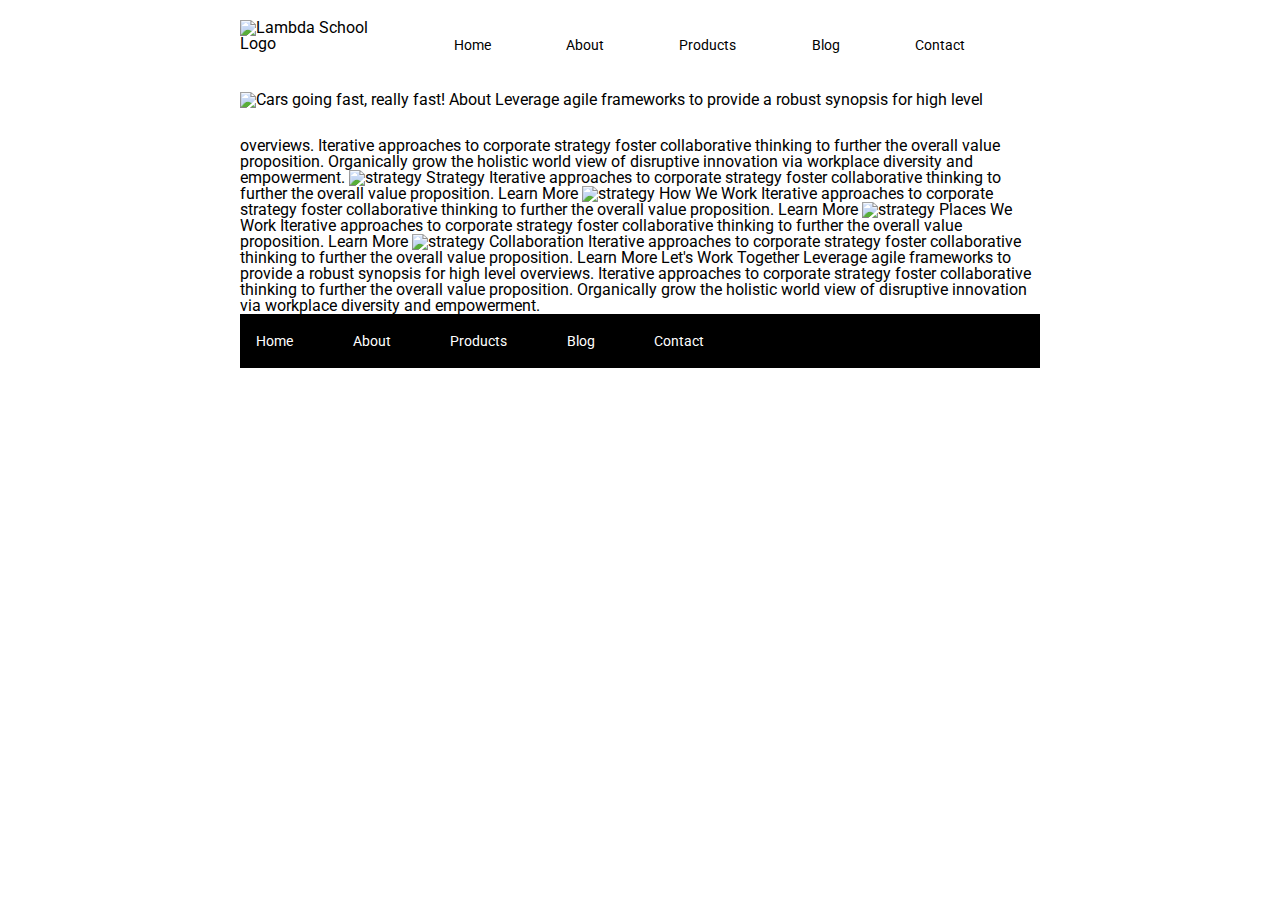
==== about.html @ c7837d02 "Index file update" ====
<!doctype html>

<html lang="en">
<head>
  <meta charset="utf-8">

  <title>Sprint Challenge - About</title>

  <link href="https://fonts.googleapis.com/css?family=Roboto|Rubik" rel="stylesheet">
  <link rel="stylesheet" href="css/index.css">

</head>

<body>
    <div class="container about-page">
        <header>
            <img src="img/lambda-black.png" alt="Lambda School Logo">
            <nav>
                <a href="index.html">Home</a>
                <a href="about.html">About</a>
                <a href="">Products</a>
                <a href="">Blog</a>
                <a href="">Contact</a>
            </nav>
        </header>
        
        <img src="img/jumbo-about.png" alt="Cars going fast, really fast!" class="jumbo" />
     
    About

    Leverage agile frameworks to provide a robust synopsis for high level overviews. Iterative approaches to corporate strategy foster collaborative thinking to further the overall value proposition. Organically grow the holistic world view of disruptive innovation via workplace diversity and empowerment.


    <img src="img/about-plan.png" alt="strategy">
    
    Strategy
    
    Iterative approaches to corporate strategy foster collaborative thinking to further the overall value proposition.

    Learn More



    <img src="img/about-working.png" alt="strategy">
    
    How We Work
    
    Iterative approaches to corporate strategy foster collaborative thinking to further the overall value proposition.

    Learn More



    <img src="img/about-office.png" alt="strategy">
    
    Places We Work

    Iterative approaches to corporate strategy foster collaborative thinking to further the overall value proposition.

    Learn More

    <img src="img/about-meeting.png" alt="strategy">
    
    Collaboration
    
    Iterative approaches to corporate strategy foster collaborative thinking to further the overall value proposition.

    Learn More

    Let's Work Together

    Leverage agile frameworks to provide a robust synopsis for high level overviews. Iterative approaches to corporate strategy foster collaborative thinking to further the overall value proposition. Organically grow the holistic world view of disruptive innovation via workplace diversity and empowerment.
        
      <footer>
        <nav>
          <a href="index.html">Home</a>
          <a href="#">About</a>
          <a href="#">Products</a>
          <a href="#">Blog</a>
          <a href="#">Contact</a>
        </nav>
      </footer>
    </div><!-- container -->        
</body>
</html>
---- css/index.css ----
/* http://meyerweb.com/eric/tools/css/reset/ 
   v2.0 | 20110126
   License: none (public domain)
*/

html, body, div, span, applet, object, iframe,
h1, h2, h3, h4, h5, h6, p, blockquote, pre,
a, abbr, acronym, address, big, cite, code,
del, dfn, em, img, ins, kbd, q, s, samp,
small, strike, strong, sub, sup, tt, var,
b, u, i, center,
dl, dt, dd, ol, ul, li,
fieldset, form, label, legend,
table, caption, tbody, tfoot, thead, tr, th, td,
article, aside, canvas, details, embed, 
figure, figcaption, footer, header, hgroup, 
menu, nav, output, ruby, section, summary,
time, mark, audio, video {
	margin: 0;
	padding: 0;
	border: 0;
	font-size: 100%;
	font: inherit;
	vertical-align: baseline;
}
/* HTML5 display-role reset for older browsers */
article, aside, details, figcaption, figure, 
footer, header, hgroup, menu, nav, section {
	display: block;
}
body {
	line-height: 1;
}
ol, ul {
	list-style: none;
}
blockquote, q {
	quotes: none;
}
blockquote:before, blockquote:after,
q:before, q:after {
	content: '';
	content: none;
}
table {
	border-collapse: collapse;
	border-spacing: 0;
}

* {
    box-sizing: border-box;
}

html, body {
    height: 100%;
    font-family: 'Roboto', sans-serif;
}

h1, h2, h3, h4, h5 {
    font-size: 18px;
    margin-bottom: 15px;
    font-family: 'Rubik', sans-serif;
}

p {
    line-height: 1.4;
}

.container {
    width: 800px;
    margin: 0 auto;
}

header {
    width: 100%;
    margin: 20px 0;
    display: flex;
    justify-content: space-between;
    align-items: flex-end;
}

header nav {
    width: 100%;
    display: flex;
    justify-content: space-evenly;
    align-items: flex-end;
}

header nav a {
    text-decoration: none;
    color: black;
    font-size: 14px;
}

img.jumbo {
    margin: 20px 0 30px;
}

.top-content {
    display: flex;
    flex-wrap: wrap;
    justify-content: space-evenly;
    margin-bottom: 20px;
    border-bottom: 1px dashed black;
}

.top-content .text-container {
    width: 48%;
    padding: 0 1%;
    padding-bottom: 20px;  
}

.middle-content {
    margin-bottom: 20px;
    border-bottom: 1px dashed black;
}

.middle-content h2 {
    padding: 0 2%;
    margin-bottom: 0;
}

.middle-content .boxes {
    display: flex;
    flex-wrap: wrap;
    justify-content: space-evenly;
}

.middle-content .boxes .box {
    width: 12.5%;
    height: 100px;
    background: black;
    margin: 20px 2.5%;
    color: white;
    display: flex;
    align-items: center;
    justify-content: center;
}

.middle-content .boxes .box1{background-color: teal;}
.middle-content .boxes .box2{background-color: gold;}
.middle-content .boxes .box3{background-color: cadetblue;}
.middle-content .boxes .box4{background-color: coral;}
.middle-content .boxes .box5{background-color: crimson;}
.middle-content .boxes .box6{background-color: forestgreen;}
.middle-content .boxes .box7{background-color: darkorchid;}
.middle-content .boxes .box8{background-color: hotpink;}
.middle-content .boxes .box9{background-color: indigo;}
.middle-content .boxes .box10{background-color: dodgerblue;}

.bottom-content {
    display: flex;
    margin: 0 2% 20px;
    justify-content: space-around;
}

.bottom-content .text-container {
    padding-right: 4%;
}

.bottom-content .text-container:last-child {
    padding-right: 0;
}

footer {
    width: 100%;
    background: black;
}

footer nav {
    width: 60%;
    display: flex;
    justify-content: space-between;
    align-items: center;
    padding: 20px 2%;
    font-size: 14px;
}

footer nav a {
    color: white;
    text-decoration: none;
}
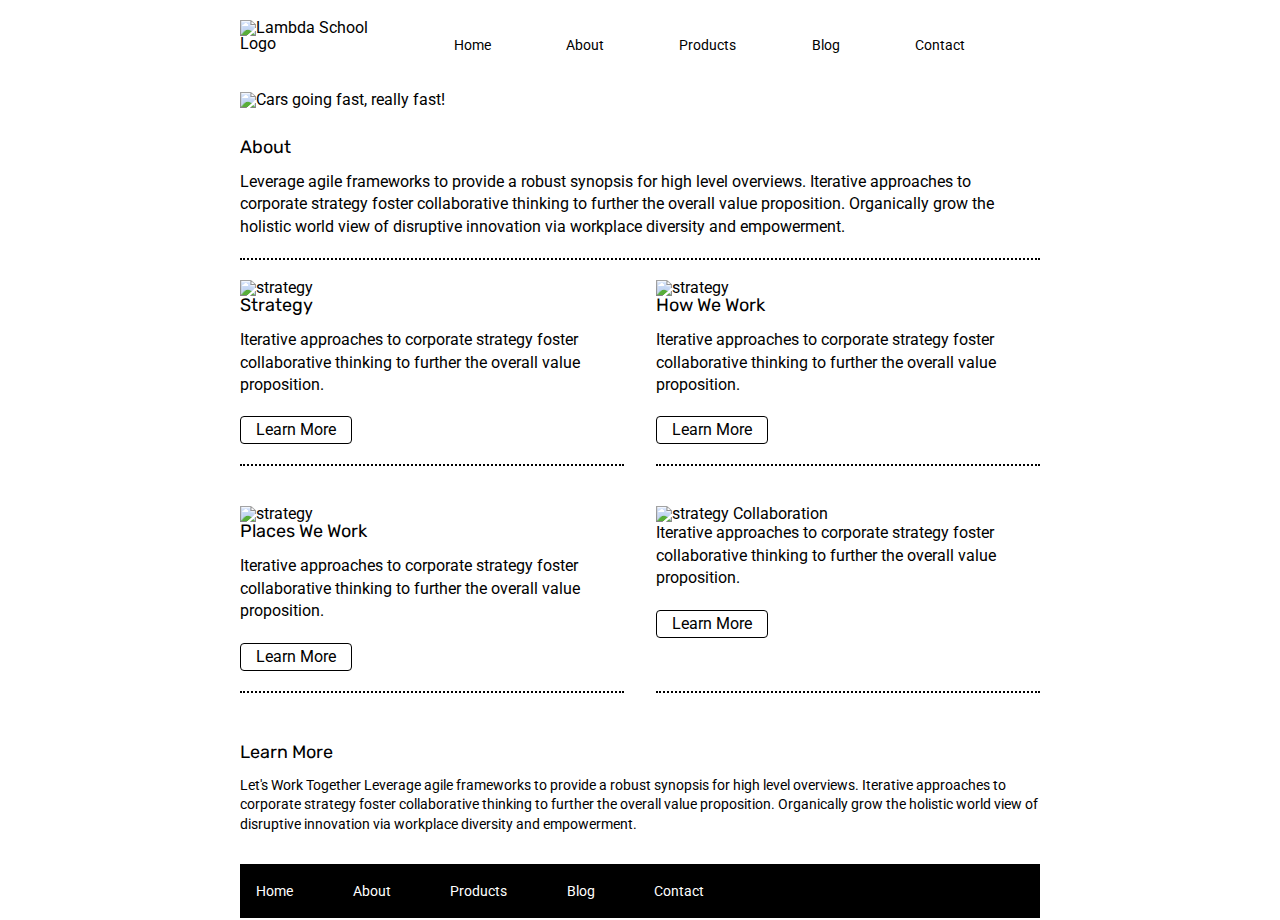
==== commit 821036c1: "MVP" ====
--- a/about.html
+++ b/about.html
@@ -1,85 +1,122 @@
-<!doctype html>
+<!DOCTYPE html>
 
 <html lang="en">
-<head>
-  <meta charset="utf-8">
+    <head>
+        <meta charset="utf-8" />
 
-  <title>Sprint Challenge - About</title>
+        <title>Sprint Challenge - About</title>
 
-  <link href="https://fonts.googleapis.com/css?family=Roboto|Rubik" rel="stylesheet">
-  <link rel="stylesheet" href="css/index.css">
+        <link
+            href="https://fonts.googleapis.com/css?family=Roboto|Rubik"
+            rel="stylesheet"
+        />
+        <link rel="stylesheet" href="css/index.css" />
+    </head>
 
-</head>
+    <body>
+        <div class="container about-page">
+            <header>
+                <img src="img/lambda-black.png" alt="Lambda School Logo" />
+                <nav>
+                    <a href="index.html">Home</a>
+                    <a href="about.html">About</a>
+                    <a href="">Products</a>
+                    <a href="">Blog</a>
+                    <a href="">Contact</a>
+                </nav>
+            </header>
 
-<body>
-    <div class="container about-page">
-        <header>
-            <img src="img/lambda-black.png" alt="Lambda School Logo">
-            <nav>
-                <a href="index.html">Home</a>
-                <a href="about.html">About</a>
-                <a href="">Products</a>
-                <a href="">Blog</a>
-                <a href="">Contact</a>
-            </nav>
-        </header>
-        
-        <img src="img/jumbo-about.png" alt="Cars going fast, really fast!" class="jumbo" />
-     
-    About
+            <img
+                src="img/jumbo-about.png"
+                alt="Cars going fast, really fast!"
+                class="jumbo"
+            />
 
-    Leverage agile frameworks to provide a robust synopsis for high level overviews. Iterative approaches to corporate strategy foster collaborative thinking to further the overall value proposition. Organically grow the holistic world view of disruptive innovation via workplace diversity and empowerment.
+            <section class="about-info">
+                <h2>About</h2>
+                <p>
+                    Leverage agile frameworks to provide a robust synopsis for
+                    high level overviews. Iterative approaches to corporate strategy
+                    foster collaborative thinking to further the overall value
+                    proposition. Organically grow the holistic world view of disruptive
+                    innovation via workplace diversity and empowerment.
+                </p>
+            </section>
 
+            <section class="about-boxes">
+                <div>
+                    <img src="img/about-plan.png" alt="strategy" />
 
-    <img src="img/about-plan.png" alt="strategy">
-    
-    Strategy
-    
-    Iterative approaches to corporate strategy foster collaborative thinking to further the overall value proposition.
+                    <h2>Strategy</h2>
+                    <p>Iterative approaches to corporate strategy foster
+                    collaborative thinking to further the overall value
+                    proposition.</p> 
+                    
+                    <a href="#" class="button">Learn More</a>
+                </div>
 
-    Learn More
+                <div>
+                    <img src="img/about-working.png" alt="strategy" />
 
+                    <h2>How We Work</h2>
+                    <p>
+                        Iterative approaches to corporate strategy
+                        foster collaborative thinking to further the overall value
+                        proposition.
+                    </p> 
+                    
+                    <a href="#" class="button">Learn More</a>
+                </div>
 
+                <div>
+                    <img src="img/about-office.png" alt="strategy" />
 
-    <img src="img/about-working.png" alt="strategy">
-    
-    How We Work
-    
-    Iterative approaches to corporate strategy foster collaborative thinking to further the overall value proposition.
+                    <h2>Places We Work</h2>
+                    <p>
+                        Iterative approaches to corporate strategy
+                        foster collaborative thinking to further the overall value
+                        proposition.
+                    </p>
+                    
+                    <a href="#" class="button">Learn More</a>
+                </div>
 
-    Learn More
+                <div>
+                    <img src="img/about-meeting.png" alt="strategy" />
 
+                    Collaboration
+                    <p>
+                        Iterative approaches to corporate strategy
+                        foster collaborative thinking to further the overall value
+                        proposition.
+                    </p>
 
+                    <a href="#" class="button">Learn More</a>
+                </div>
+            </section>
+            
+            <section class="learn-more">
+                <h3>Learn More</h3> 
+                
+                <p>
+                    Let's Work Together Leverage agile frameworks to provide
+                    a robust synopsis for high level overviews. Iterative approaches to
+                    corporate strategy foster collaborative thinking to further the
+                    overall value proposition. Organically grow the holistic world view
+                    of disruptive innovation via workplace diversity and empowerment.
+                </p>
+            </section>
 
-    <img src="img/about-office.png" alt="strategy">
-    
-    Places We Work
-
-    Iterative approaches to corporate strategy foster collaborative thinking to further the overall value proposition.
-
-    Learn More
-
-    <img src="img/about-meeting.png" alt="strategy">
-    
-    Collaboration
-    
-    Iterative approaches to corporate strategy foster collaborative thinking to further the overall value proposition.
-
-    Learn More
-
-    Let's Work Together
-
-    Leverage agile frameworks to provide a robust synopsis for high level overviews. Iterative approaches to corporate strategy foster collaborative thinking to further the overall value proposition. Organically grow the holistic world view of disruptive innovation via workplace diversity and empowerment.
-        
-      <footer>
-        <nav>
-          <a href="index.html">Home</a>
-          <a href="#">About</a>
-          <a href="#">Products</a>
-          <a href="#">Blog</a>
-          <a href="#">Contact</a>
-        </nav>
-      </footer>
-    </div><!-- container -->        
-</body>
-</html>+            <footer>
+                <nav>
+                    <a href="index.html">Home</a>
+                    <a href="#">About</a>
+                    <a href="#">Products</a>
+                    <a href="#">Blog</a>
+                    <a href="#">Contact</a>
+                </nav>
+            </footer>
+        </div>
+        <!-- container -->
+    </body>
+</html>
--- a/css/index.css
+++ b/css/index.css
@@ -179,4 +179,41 @@
 footer nav a {
     color: white;
     text-decoration: none;
+}
+
+/* About Page */
+
+.about-page .about-info {
+    border-bottom: 2px dotted black;
+    padding-bottom: 20px;
+}
+
+.about-page section.about-boxes {
+    display: flex;
+    justify-content: space-between;
+    flex-flow: wrap;
+}
+
+.about-page section div{
+    width: 48%;
+    margin: 20px 0;
+    border-bottom: 2px dotted black;
+}
+
+.about-page section div a.button {
+    display: inline-block;
+    text-decoration: none;
+    margin: 20px 0;
+    padding: 05px 15px;
+    border: 1px solid black;
+    border-radius: 4px;
+    color: black;
+}
+
+section.learn-more {
+    margin: 30px 0;
+}
+
+section.learn-more p{
+    font-size: 14px;
 }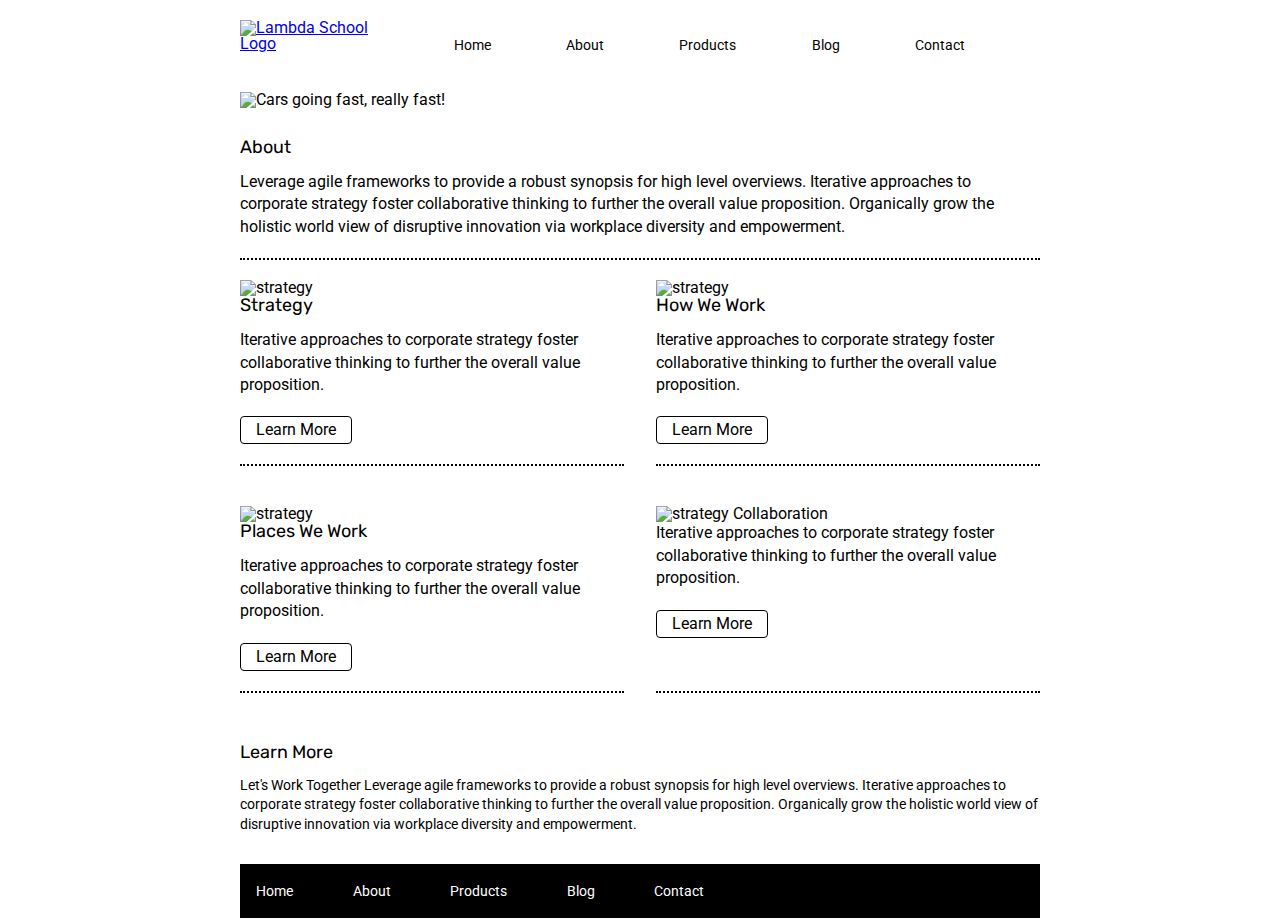
==== commit fa03fc21: "Finished Stretches" ====
--- a/about.html
+++ b/about.html
@@ -3,26 +3,28 @@
 <html lang="en">
     <head>
         <meta charset="utf-8" />
+        <meta content="width=device-width, initial-scale=1" name="viewport" />
 
-        <title>Sprint Challenge - About</title>
+        <title>About- Sprint Challenge</title>
 
         <link
             href="https://fonts.googleapis.com/css?family=Roboto|Rubik"
             rel="stylesheet"
         />
         <link rel="stylesheet" href="css/index.css" />
+        <link rel="stylesheet" href="css/index.responsive.css" />
     </head>
 
     <body>
         <div class="container about-page">
             <header>
-                <img src="img/lambda-black.png" alt="Lambda School Logo" />
+                <a href="index.html"><img src="img/lambda-black.png" alt="Lambda School Logo"></a>
                 <nav>
                     <a href="index.html">Home</a>
                     <a href="about.html">About</a>
                     <a href="">Products</a>
-                    <a href="">Blog</a>
-                    <a href="">Contact</a>
+                    <a href="blog.html">Blog</a>
+                    <a href="contact.html">Contact</a>
                 </nav>
             </header>
 
@@ -110,10 +112,10 @@
             <footer>
                 <nav>
                     <a href="index.html">Home</a>
-                    <a href="#">About</a>
+                    <a href="about.html">About</a>
                     <a href="#">Products</a>
-                    <a href="#">Blog</a>
-                    <a href="#">Contact</a>
+                    <a href="blog.html">Blog</a>
+                    <a href="contact.html">Contact</a>
                 </nav>
             </footer>
         </div>
--- a/css/index.css
+++ b/css/index.css
@@ -84,12 +84,18 @@
     display: flex;
     justify-content: space-evenly;
     align-items: flex-end;
+    transition: all .5s;
 }
 
 header nav a {
     text-decoration: none;
     color: black;
     font-size: 14px;
+}
+
+header nav a:hover {
+    transform: scale(1.25);
+	transition: all .5s;
 }
 
 img.jumbo {
@@ -135,6 +141,14 @@
     display: flex;
     align-items: center;
     justify-content: center;
+}
+
+.middle-content .boxes .box:hover {
+    transform: scale(1.25);
+    transition: all .5s;
+    -webkit-box-shadow: 10px 10px 5px 0px rgba(0,0,0,0.75);
+    -moz-box-shadow: 10px 10px 5px 0px rgba(0,0,0,0.75);
+    box-shadow: 10px 10px 5px 0px rgba(0,0,0,0.75);
 }
 
 .middle-content .boxes .box1{background-color: teal;}
@@ -200,6 +214,13 @@
     border-bottom: 2px dotted black;
 }
 
+img:hover {
+    transition: all .25s;
+    -webkit-box-shadow: 4px 4px 5px 0px rgba(0,0,0,0.75);
+    -moz-box-shadow: 4px 4px 5px 0px rgba(0,0,0,0.75);
+    box-shadow: 4px 4px 5px 0px rgba(0,0,0,0.75);
+}
+
 .about-page section div a.button {
     display: inline-block;
     text-decoration: none;
@@ -210,10 +231,124 @@
     color: black;
 }
 
+.about-page section div a.button:hover{
+    transition: all .5s;
+    -webkit-box-shadow: 2px 2px 5px 0px rgba(0,0,0,0.75);
+    -moz-box-shadow: 2px 2px 5px 0px rgba(0,0,0,0.75);
+    box-shadow: 2px 2px 5px 0px rgba(0,0,0,0.75);
+}
+
 section.learn-more {
     margin: 30px 0;
 }
 
 section.learn-more p{
     font-size: 14px;
+}
+
+section.contact-form {
+    margin-top: 30px;
+    border-top: 2px dotted black;
+    border-bottom: 2px dotted black;
+    padding: 20px 0;
+    display: flex;
+    justify-content: center;
+}
+
+section.contact-form form {    
+    display: flex;
+    flex-wrap: wrap;
+    justify-content: center;
+}
+
+.contact-form form div{
+    display: flex;
+    justify-content: space-between;
+    align-items: flex-start;
+    padding: 10px 0;
+    width: 65%;
+}
+
+.contact-form form div input, .contact-form form div textarea{
+    width: 58%;
+}
+
+.contact-form form div label{
+    width: 40%;
+    text-align: right;
+}
+
+.contact-form form div button {
+    font-size: 16px;
+    padding: 10px 20px;
+    border-radius: 8px;
+}
+
+/* Blog Page */
+
+section.section-head {
+    margin: 30px 0 0;
+    border-top: 2px dotted black; 
+    border-bottom: 1px solid gray; 
+    padding: 20px 0 0;
+}
+
+section.section-more {
+    display: flex;
+    justify-content: space-between;
+    align-items: flex-start;
+    align-content: flex-start;
+    padding: 20px 0;
+    border-bottom: 2px dotted black;
+    width: 100%;
+}
+
+section.section-more .section-column {
+    display: flex;
+    flex-direction: column;
+    align-self: flex-start;
+    align-content: flex-start;
+    width: 76%;
+}
+
+.article-fluff{
+    display: flex;
+    justify-content: space-between;
+    width: 100%;
+}
+
+.article-fluff img {
+    width: 35%;
+}
+.article-fluff p {
+    width: 60%;
+}
+
+a.read-more {
+    display: inline-block;
+    text-decoration: none;
+    margin: 20px 0;
+    padding: 05px 15px;
+    border: 1px solid black;
+    border-radius: 4px;
+    color: white;
+    background-color: blue;
+}
+
+section.section-more .section-column div:nth-child(1) {
+    margin: 10px 0;
+    padding: 10px 0;
+    border-bottom: 1px solid gray; 
+}
+
+section.section-more .section-article {
+    width: 22%;
+    padding: 0 20px;
+    border-left: 1px solid gray;
+    align-self: stretch;
+}
+
+section.section-more .section-article img {
+    width: 100%;
+    margin: 10px 0 20px;
 }--- a/css/index.responsive.css
+++ b/css/index.responsive.css
@@ -0,0 +1,43 @@
+@media only screen and (max-width: 600px) {
+	.container{
+		width: 90vw;
+		margin: 0 auto;
+	}
+	
+	.jumbo {
+		width: 100%;
+	}
+
+	.middle-content .boxes .box {
+		width: 45%;
+	}
+
+	.bottom-content {
+		flex-wrap: wrap;
+	}
+
+	.bottom-content .text-container{
+		margin: 10px 0;
+		padding: 10px 5px;
+	}
+
+	.bottom-content .text-container:nth-child(even){
+		background-color: lightgray;
+	}
+
+	.about-page section div img {
+		width: 100%;
+	}
+
+	footer nav {
+		width: 100%;
+	}
+
+	.about-page section div {
+		width: 95%;
+	}
+
+	.about-page section div img{
+		margin-bottom: 10px;
+	}
+}